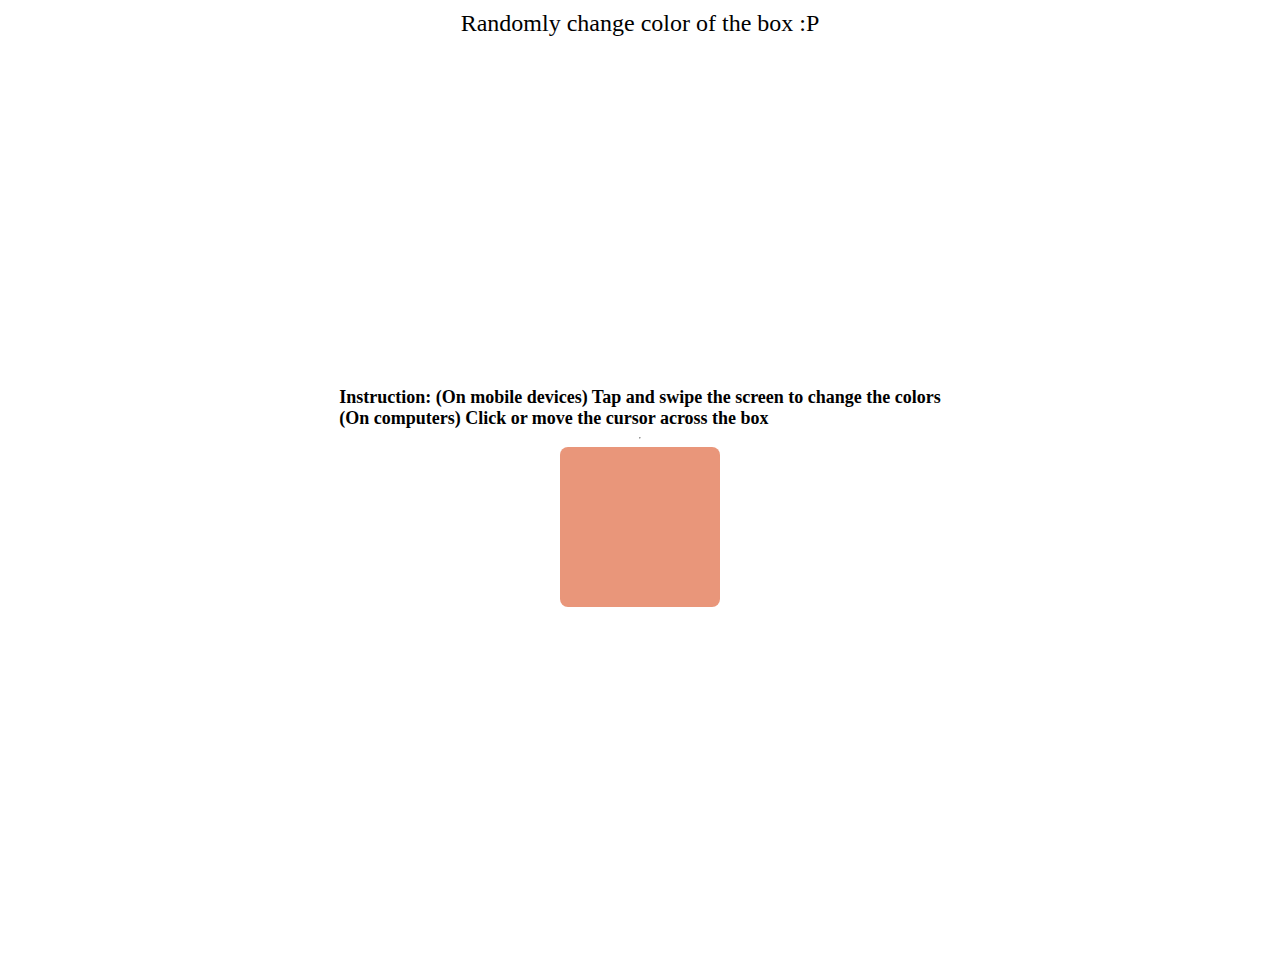
==== blink-box.html @ f4d0f59a "made coverpage responsive, improved style & added new page" ====
<!DOCTYPE html>
<html lang="en">
<head>
    <meta charset="UTF-8">
    <meta http-equiv="X-UA-Compatible" content="IE=edge">
    <meta name="viewport" content="width=device-width, initial-scale=1.0">
    <link rel="stylesheet" href="./stylesheets/blink-box.css">
    <title>Document</title>
</head>
<body>
    <header>Randomly change color of the box :P </header>
    <div class="container">
        <span class="instruction">
            Instruction: (On mobile devices) Tap and swipe the screen to change the colors 
            <br>
            (On computers) Click or move the cursor across the box
        </span>
        <hr>
        <div class="box"></div>
    </div>
    <script src="./js/blink-box.js"></script>
</body>
</html>
---- stylesheets/blink-box.css ----
header {
    text-align: center;
    font-size: x-large;
    margin: 10px;
}
.container {
    display: flex;
    justify-content: center;
    align-items: center;
    flex-direction: column;
    height: 100vh;
}
.instruction {
    font-size: large;
    font-weight: 900;
}
.box {
    width: 10em;
    height: 10em;
    border-radius: 5%;
    background-color: darksalmon;
}
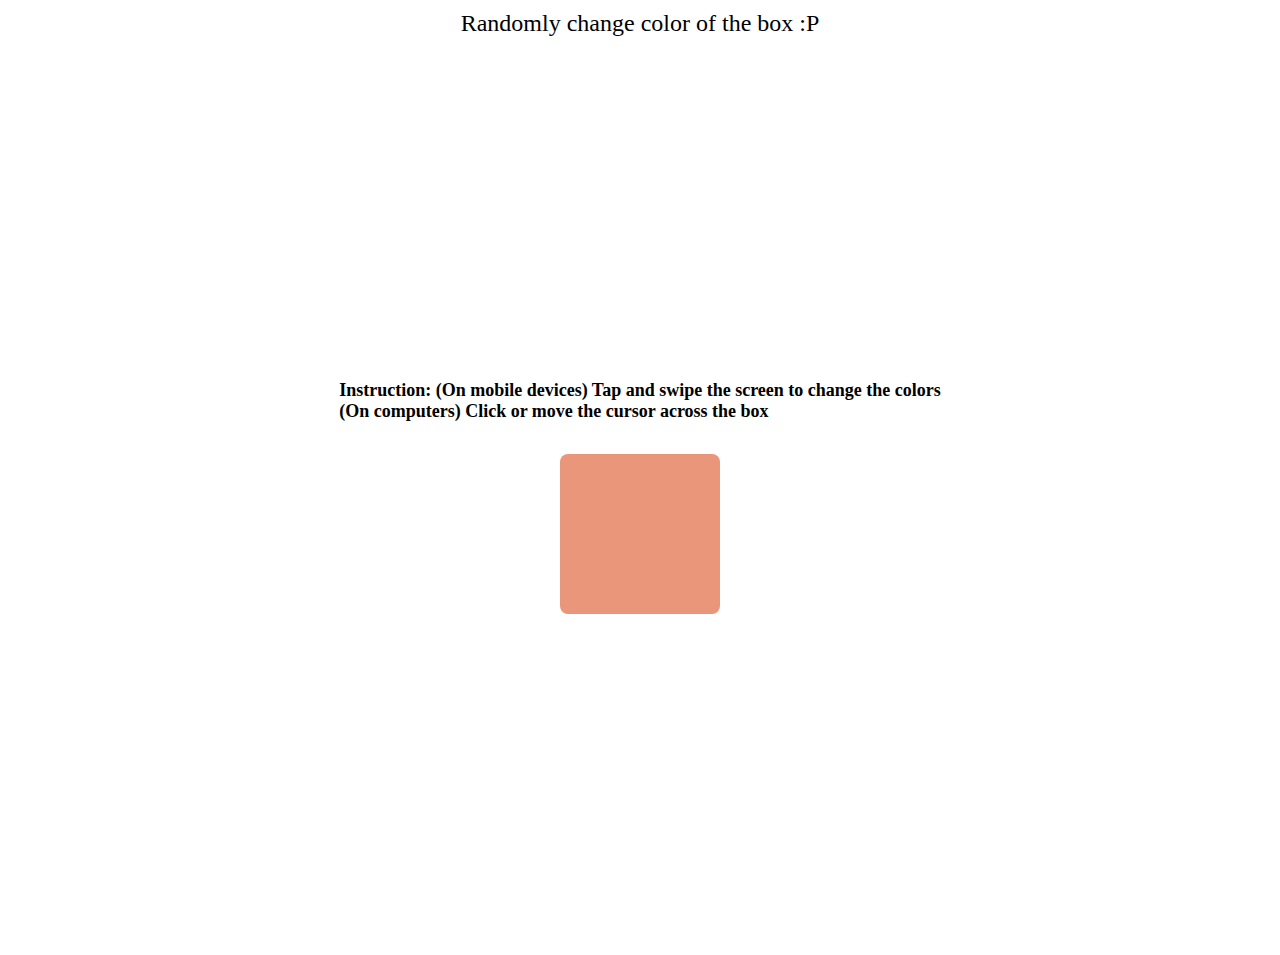
==== commit 9926ee39: "improved style of blink box" ====
--- a/blink-box.html
+++ b/blink-box.html
@@ -15,7 +15,6 @@
             <br>
             (On computers) Click or move the cursor across the box
         </span>
-        <hr>
         <div class="box"></div>
     </div>
     <script src="./js/blink-box.js"></script>
--- a/stylesheets/blink-box.css
+++ b/stylesheets/blink-box.css
@@ -17,6 +17,7 @@
 .box {
     width: 10em;
     height: 10em;
+    margin-top: 2em;
     border-radius: 5%;
     background-color: darksalmon;
 }